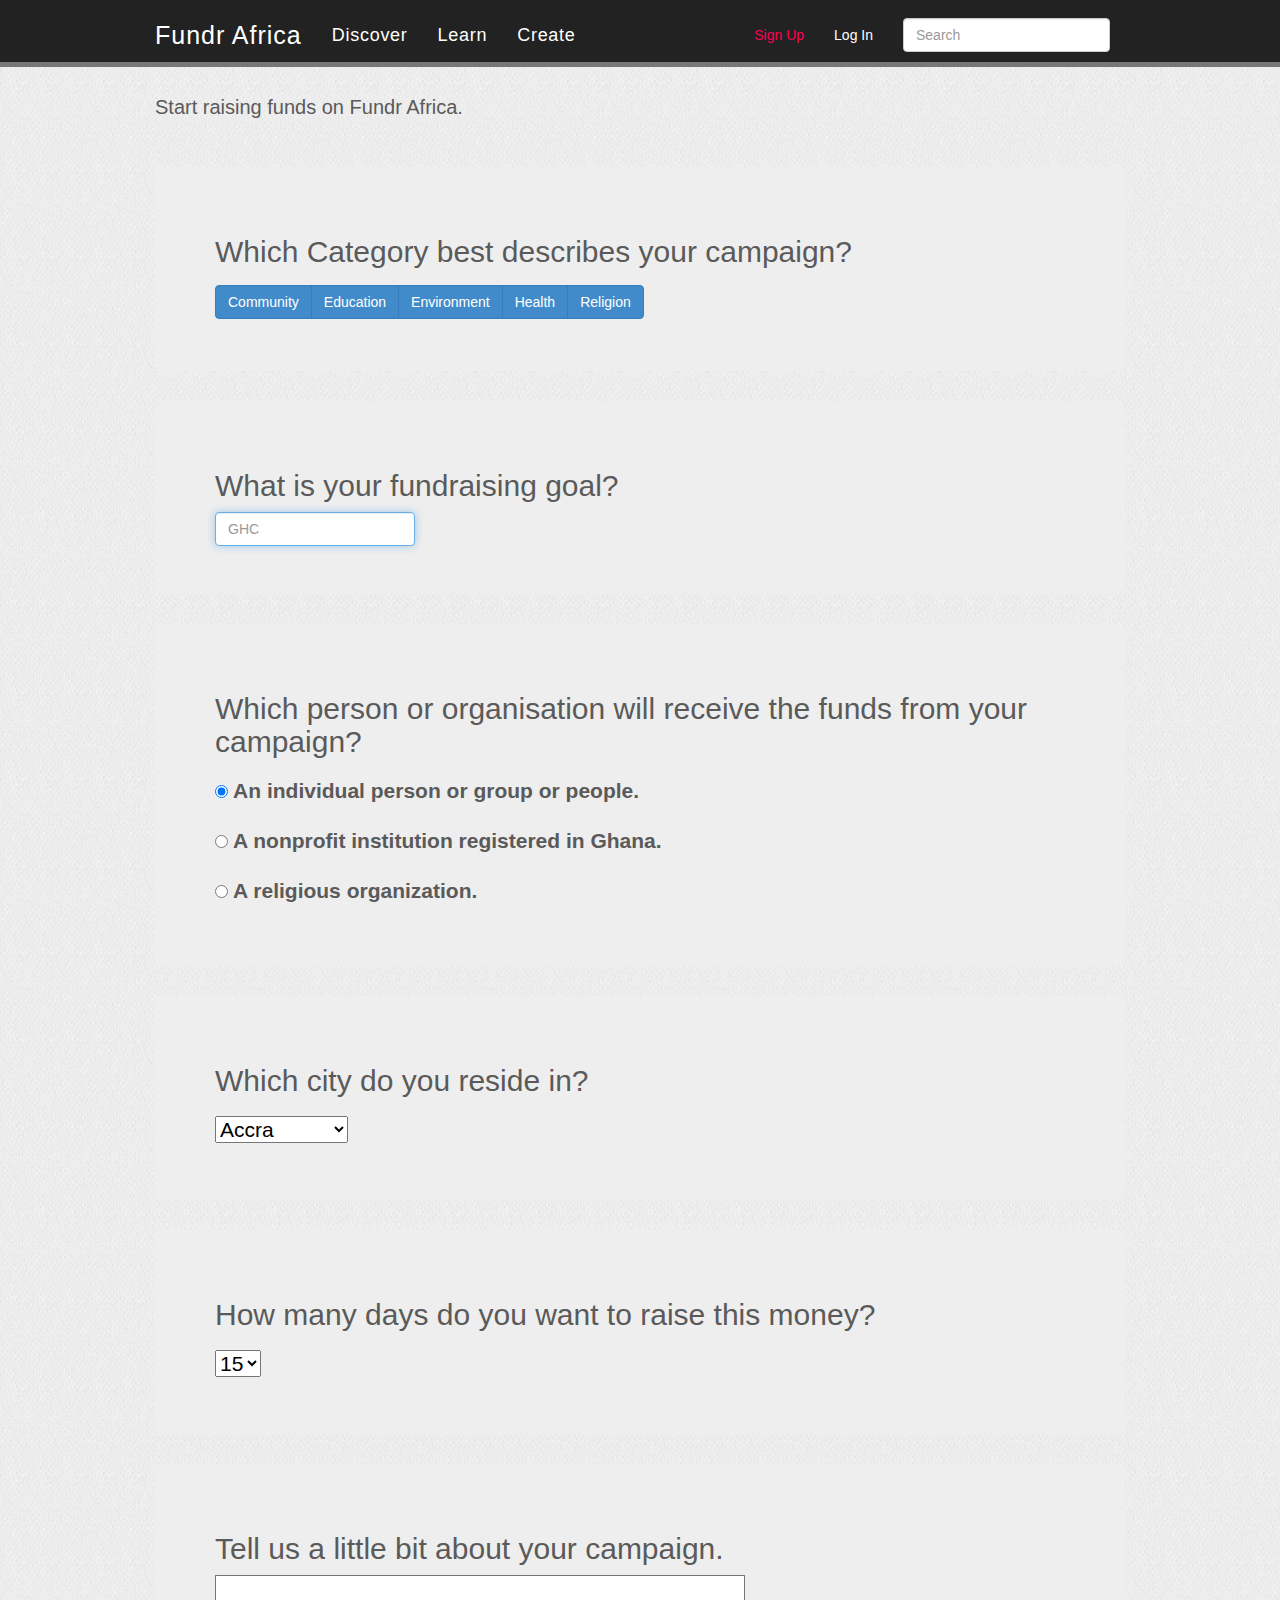
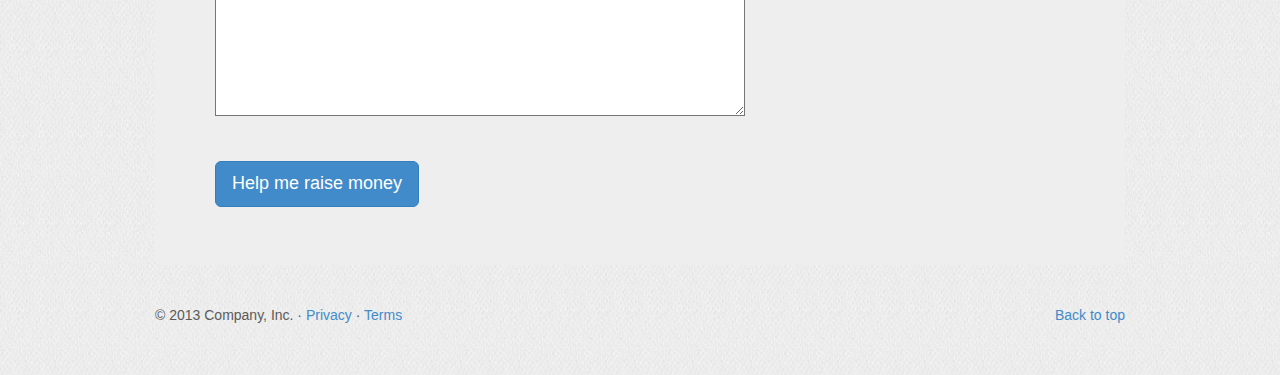
==== create.html @ 102aa0db "first commit" ====
<!DOCTYPE html>
<html lang="en">
  <head>
    <meta charset="utf-8">
    <meta name="viewport" content="width=device-width, initial-scale=1.0">
    <meta name="description" content="">
    <meta name="author" content="">

    <title>Fundr Africa</title>

    <!-- Bootstrap core CSS -->
    <link href="css/bootstrap.css" rel="stylesheet">

    <!-- HTML5 shim and Respond.js IE8 support of HTML5 elements and media queries -->
    <!--[if lt IE 9]>
      <script src="../../assets/js/html5shiv.js"></script>
      <script src="../../assets/js/respond.min.js"></script>
    <![endif]-->

    <!-- Custom styles for this template -->
    <link href="css/carousel.css" rel="stylesheet">

     <link href="css/nav.css" rel="stylesheet">

     <link href="css/buttons.css" rel="stylesheet">

  </head>
<!-- NAVBAR
================================================== -->
  <body>
    <div class="navbar-wrapper mynavbar-wrapper">
      <!--div class="container"-->

        <div class="navbar navbar-inverse navbar-static-top mynavbar">
          <div class="container mycontainer">
            <div class="navbar-header">
              <button type="button" class="navbar-toggle" data-toggle="collapse" data-target=".navbar-collapse">
                <span class="icon-bar"></span>
                <span class="icon-bar"></span>
                <span class="icon-bar"></span>
              </button>
              <a class="navbar-brand title" href="#">Fundr Africa</a>
            </div>
            <div class="navbar-collapse collapse">
              <ul class="nav navbar-nav">
                <li><a class="text" href="discover.html">Discover</a></li>
                <li><a class="text" href="#about">Learn</a></li>
                <li><a class="text" href="#contact">Create</a></li>
              </ul>

              <ul class="nav navbar-nav navbar-right">
                <li><a id="signin"href="#">Sign Up</a></li>
                <li><a href="#about">Log In</a></li>
                <li>
                  <form class="navbar-form navbar-right hidden-md" role="search">
                    <div class="form-group">
                      <input type="text" class="form-control" placeholder="Search">
                    </div>
                  </form>
                </li>
              </ul>
              
            </div>


          </div>
        <!--/div-->

      </div>
    </div>

    <div class="sub-header">
      <div class="container mycontainer">
      <p class="tagline">Start raising funds on Fundr Africa.</p></div>
    </div>


    <!-- Carousel
    ================================================== -->
    <div class="container mycontainer">
      <div class="jumbotron">
        <h2>Which Category best describes your campaign?</h2>
        <div class="btn-group" data-toggle="buttons">
          <label class="btn btn-primary">
            <input type="radio" name="options" id="option1"> Community
          </label>
          <label class="btn btn-primary">
            <input type="radio" name="options" id="option2"> Education
          </label>
          <label class="btn btn-primary">
            <input type="radio" name="options" id="option3"> Environment
          </label>
          <label class="btn btn-primary">
            <input type="radio" name="options" id="option3"> Health
          </label>
          <label class="btn btn-primary">
            <input type="radio" name="options" id="option3"> Religion
          </label>
        </div>
        
      </div>
      
      <div class="jumbotron">
        <h2>What is your fundraising goal?</h2>
        <input type="text" class="form-control amount" placeholder="GHC" autofocus>
      
      </div>

      <div class="jumbotron">
        <h2>Which person or organisation will receive the funds from your campaign?</h2>
        <div class="clearfix">
            <div class="input">
              
                  <label>
                    <input type="radio" checked name="optionsRadios" value="option1" />
                    <span>An individual person or group or people.</span>
                  </label>
                
                  <label>
                    <input type="radio" name="optionsRadios" value="option2" />
                    <span>A nonprofit institution registered in Ghana.</span>
                  </label>
                  <br>
                  <label>
                    <input type="radio" name="optionsRadios" value="option3" />
                    <span>A religious organization.</span>
                  </label>
                
            </div>
          </div><!-- /clearfix -->
      </div>

      <div class="jumbotron">
        <h2>Which city do you reside in?</h2>
        <div class="clearfix">
          
            <div class="input">
              <select name="normalSelect" id="normalSelect">
                <option>Accra</option>
                <option>Kumasi</option>
                <option>Takoradi</option>
                <option>Tamale</option>
                <option>Cape Coast</option>
              </select>
            </div>
      </div>
    </div>

    <div class="jumbotron">
        <h2>How many days do you want to raise this money?</h2>
        <div class="clearfix">
          
            <div class="input">
              <select name="normalSelect" id="normalSelect">
                <option>15</option>
                <option>30</option>
                <option>45</option>
              </select>
            </div>
      </div>
    </div>


      <div class="jumbotron">
        <h2>Tell us a little bit about your campaign.</h2>
        <div class="clearfix">
            <div class="input">
              <textarea class="xxlarge" id="textarea2" name="textarea2" rows="3"></textarea>
            </div>
      </div>
      <br>
      <p><a class="btn btn-lg btn-primary" href="#">Help me raise money</a></p>
    </div>

    </div>


    <!-- Marketing messaging and featurettes
    ================================================== -->
    <!-- Wrap the rest of the page in another container to center all the content. -->

    <div class="container marketing mycontainer">

     
      <!-- FOOTER -->
      <footer>
        <p class="pull-right"><a href="#">Back to top</a></p>
        <p>&copy; 2013 Company, Inc. &middot; <a href="#">Privacy</a> &middot; <a href="#">Terms</a></p>
      </footer>

    </div><!-- /.container -->


    <!-- Bootstrap core JavaScript
    ================================================== -->
    <!-- Placed at the end of the document so the pages load faster -->
    <script src="js/jquery.js"></script>
    <script src="js/bootstrap.min.js"></script>
    <script src="js/holder.js"></script>
  </body>
</html>
---- css/carousel.css ----
/* GLOBAL STYLES
-------------------------------------------------- */
/* Padding below the footer and lighter body text */

body {
  padding-bottom: 40px;
  color: #5a5a5a;
  background: url(../images/background.jpg);
}



/* CUSTOMIZE THE NAVBAR
-------------------------------------------------- */

/* Special class on .container surrounding .navbar, used for positioning it into place. */
.navbar-wrapper {
  position: relative;
  z-index: 15;
}


/* CUSTOMIZE THE CAROUSEL
-------------------------------------------------- */

/* Carousel base class */
.carousel {
  margin-bottom: 60px;

  /* Negative margin to pull up carousel. 90px is roughly margins and height of navbar. */
  margin-top: 0px;
}
/* Since positioning the image, we need to help out the caption */
.carousel-caption {
  z-index: 10;
}

/* Declare heights because of positioning of img element */
.carousel .item {
  height: 400px;
  background-color: #777;

}
.carousel-inner > .item > img {
  position: absolute;
  top: 0;
  left: 0;
  min-width: 100%;
  height: 500px;
}

.carousel-inner {
  border-radius: 20px;
}

.mycontrol{
  border-radius: 20px;
}


/* MARKETING CONTENT
-------------------------------------------------- */

/* Pad the edges of the mobile views a bit */
.marketing {
  padding-left: 15px;
  padding-right: 15px;
}

/* Center align the text within the three columns below the carousel */
.marketing .col-lg-4 {
  text-align: center;
  margin-bottom: 20px;
}
.marketing h2 {
  font-weight: normal;
}
.marketing .col-lg-4 p {
  margin-left: 10px;
  margin-right: 10px;
}


/* Featurettes
------------------------- */

.featurette-divider {
  margin: 80px 0; /* Space out the Bootstrap <hr> more */
}

/* Thin out the marketing headings */
.featurette-heading {
  font-weight: 300;
  line-height: 1;
  letter-spacing: -1px;
}

.mycarousel {
  position: relative;
  
}

.amount {
  width: 200px;
}
---- css/nav.css ----
.mynavbar-wrapper {
	margin-top: 0px;
}

.navbar-wrapper .mynavbar {
	border-radius: 0px;
	border-bottom: 5px solid #777777;
	height: 67px;
}

.navbar-inverse .title {
	color: white;
	font-family: Arial, sans-serif;
	font-size: 25px;
	letter-spacing: 0.04em;
}

.text {
	color: white;
	font-family: Arial, sans-serif;
	font-size: 18px;
	letter-spacing: 0.04em;
}

.mycontainer {
	margin-top: 10px;
	padding-left: 100px;
	padding-right: 100px;
}

#signin {
	color: #ff0051;
}

.tagline {
	font-size: 20px;
	font-family: Arial, sans-serif;
	line-height: 80px;
}

.sub-header {
	background: url(http://www.indiegogo.com/assets/bg_sub_header-228433c65bb61fa2887e3da4fc517e6c.jpg);
	margin-top: -20px;
}

.input-xxlarge,input.xxlarge,textarea.xxlarge,select.xxlarge{width:530px;}
textarea.xxlarge{overflow-y:auto;}
---- css/buttons.css ----
.button {
   border-top: 1px solid #f7fcff;
   background: #757575;
   background: -webkit-gradient(linear, left top, left bottom, from(#ffffff), to(#757575));
   background: -webkit-linear-gradient(top, #ffffff, #757575);
   background: -moz-linear-gradient(top, #ffffff, #757575);
   background: -ms-linear-gradient(top, #ffffff, #757575);
   background: -o-linear-gradient(top, #ffffff, #757575);
   padding: 50px 60px;
   -webkit-border-radius: 8px;
   -moz-border-radius: 8px;
   border-radius: 8px;
   -webkit-box-shadow: rgba(0,0,0,1) 0 1px 0;
   -moz-box-shadow: rgba(0,0,0,1) 0 1px 0;
   box-shadow: rgba(0,0,0,1) 0 1px 0;
   text-shadow: rgba(0,0,0,.4) 0 1px 0;
   color: #0d0c0d;
   font-size: 10px;
   font-family: 'Lucida Grande', Helvetica, Arial, Sans-Serif;
   text-decoration: none;
   vertical-align: middle;
   }
.button:hover {
   border-top-color: #eb125b;
   background: #eb125b;
   color: #ccc;
   }
.button:active {
   border-top-color: #1b435e;
   background: #1b435e;
   }

.col-lg-3 {
   margin-top: 45px;
}

.button2 {
   position: relative;
   top: 123px;
}

.button3 {
   position: relative;
   top: 246px;
}
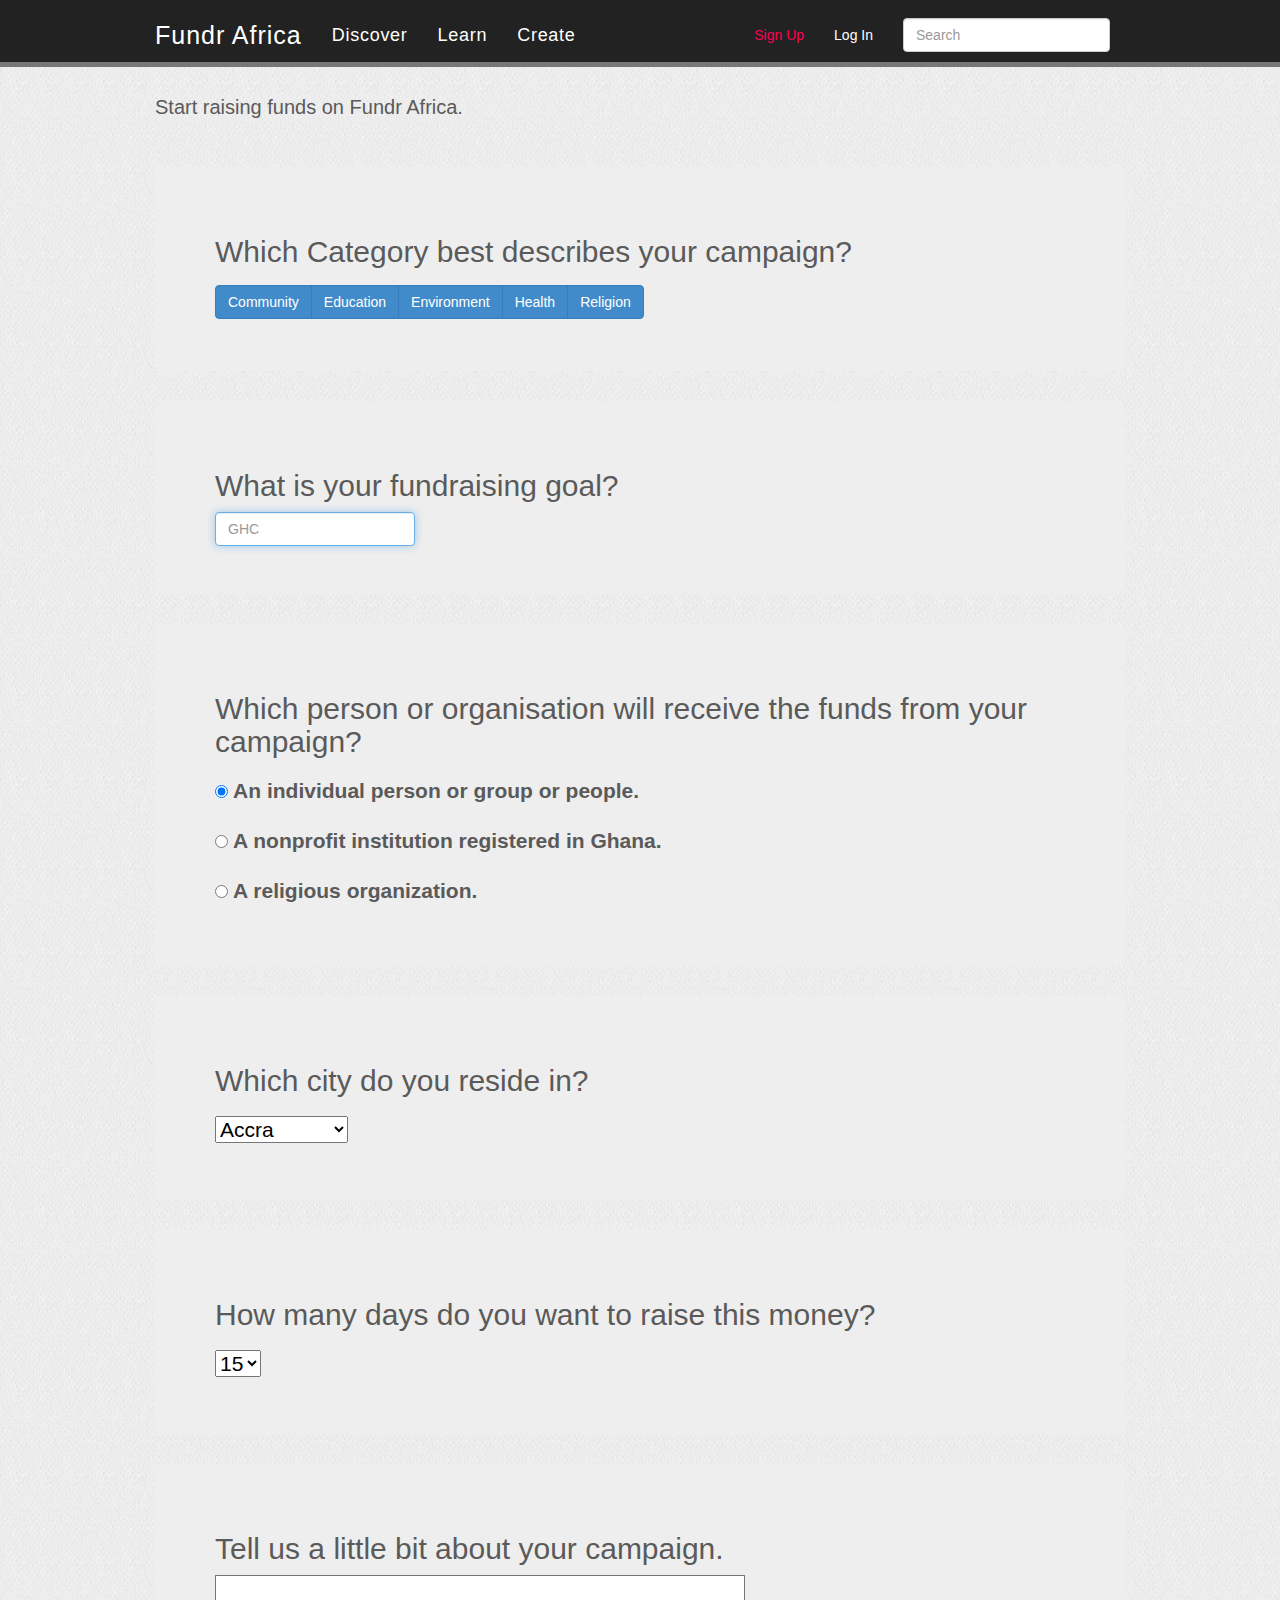
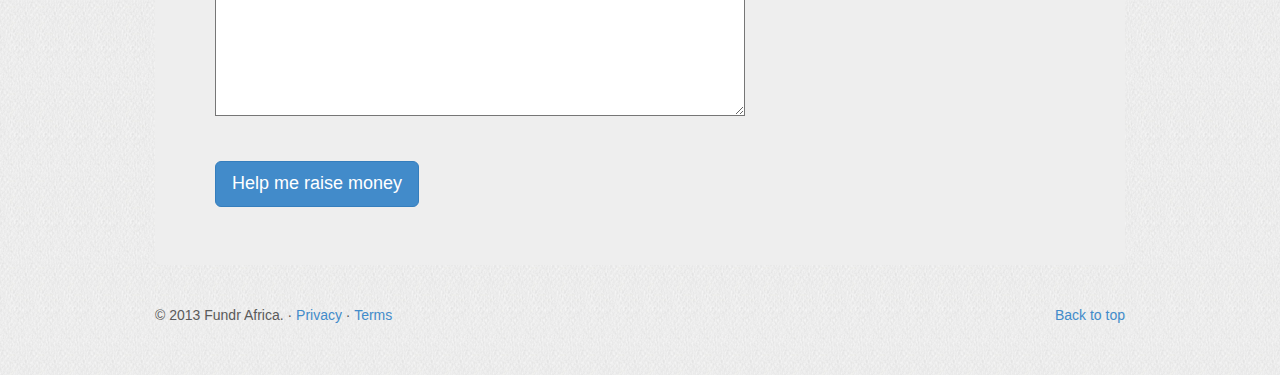
==== commit 1ed86bea: "Upgrade to first commit" ====
--- a/create.html
+++ b/create.html
@@ -40,13 +40,13 @@
                 <span class="icon-bar"></span>
                 <span class="icon-bar"></span>
               </button>
-              <a class="navbar-brand title" href="#">Fundr Africa</a>
+              <a class="navbar-brand title" href="index.html">Fundr Africa</a>
             </div>
             <div class="navbar-collapse collapse">
               <ul class="nav navbar-nav">
                 <li><a class="text" href="discover.html">Discover</a></li>
-                <li><a class="text" href="#about">Learn</a></li>
-                <li><a class="text" href="#contact">Create</a></li>
+                <li><a class="text" href="learn.html">Learn</a></li>
+                <li><a class="text" href="#">Create</a></li>
               </ul>
 
               <ul class="nav navbar-nav navbar-right">
@@ -186,7 +186,7 @@
       <!-- FOOTER -->
       <footer>
         <p class="pull-right"><a href="#">Back to top</a></p>
-        <p>&copy; 2013 Company, Inc. &middot; <a href="#">Privacy</a> &middot; <a href="#">Terms</a></p>
+        <p>&copy;  2013 Fundr Africa. &middot; <a href="#">Privacy</a> &middot; <a href="#">Terms</a></p>
       </footer>
 
     </div><!-- /.container -->
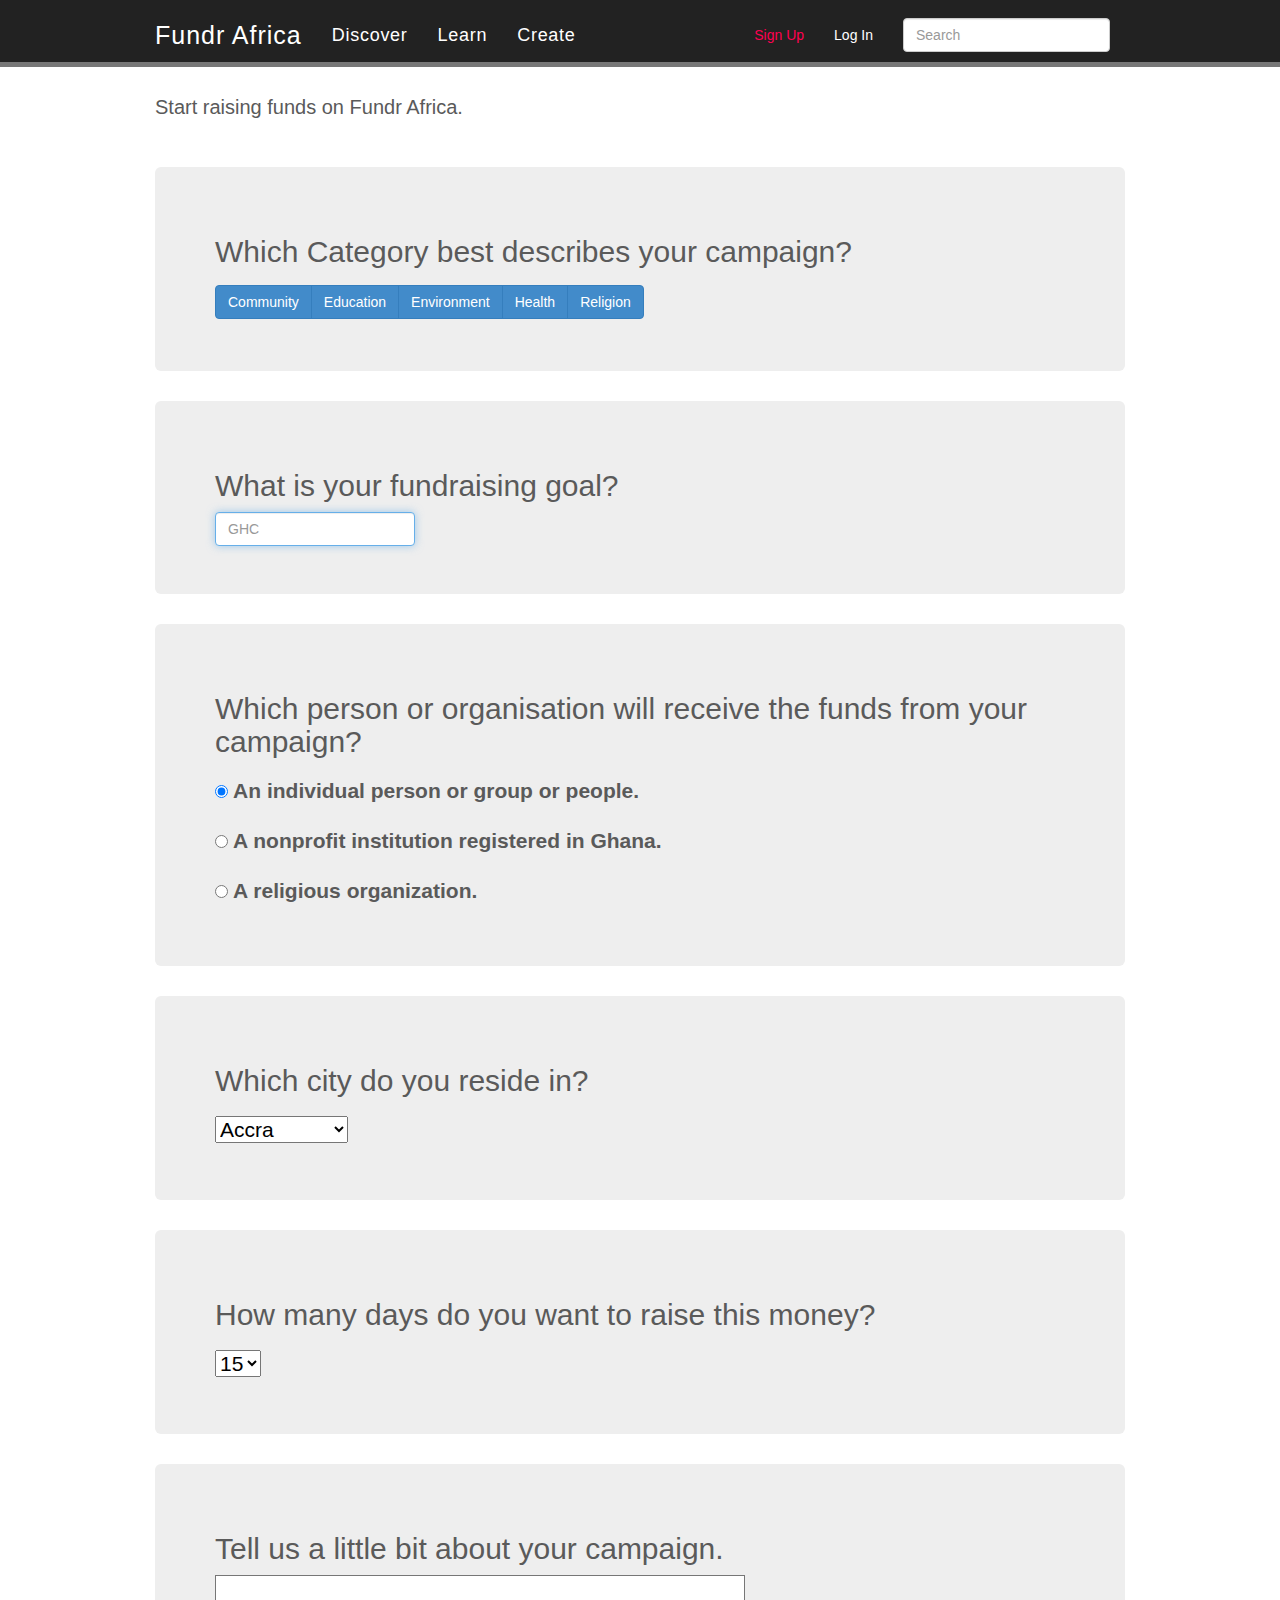
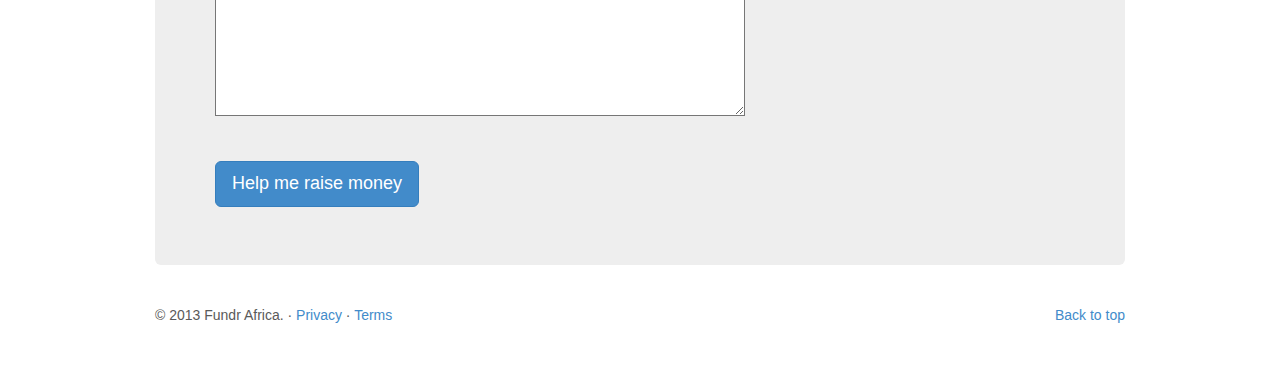
==== commit ef1f0791: "changed file directory" ====
--- a/create.html
+++ b/create.html
@@ -10,7 +10,7 @@
     <title>Fundr Africa</title>
 
     <!-- Bootstrap core CSS -->
-    <link href="css/bootstrap.css" rel="stylesheet">
+    <link href="stylesheets/css/bootstrap.css" rel="stylesheet">
 
     <!-- HTML5 shim and Respond.js IE8 support of HTML5 elements and media queries -->
     <!--[if lt IE 9]>
@@ -19,11 +19,11 @@
     <![endif]-->
 
     <!-- Custom styles for this template -->
-    <link href="css/carousel.css" rel="stylesheet">
-
-     <link href="css/nav.css" rel="stylesheet">
-
-     <link href="css/buttons.css" rel="stylesheet">
+    <link href="stylesheets/css/carousel.css" rel="stylesheet">
+
+     <link href="stylesheets/css/nav.css" rel="stylesheet">
+
+     <link href="stylesheets/css/buttons.css" rel="stylesheet">
 
   </head>
 <!-- NAVBAR
@@ -195,8 +195,8 @@
     <!-- Bootstrap core JavaScript
     ================================================== -->
     <!-- Placed at the end of the document so the pages load faster -->
-    <script src="js/jquery.js"></script>
-    <script src="js/bootstrap.min.js"></script>
-    <script src="js/holder.js"></script>
+    <script src="stylesheets/js/jquery.js"></script>
+    <script src="stylesheets/js/bootstrap.min.js"></script>
+    <script src="stylesheets/js/holder.js"></script>
   </body>
 </html>
--- a/stylesheets/css/carousel.css
+++ b/stylesheets/css/carousel.css
@@ -0,0 +1,108 @@
+/* GLOBAL STYLES
+-------------------------------------------------- */
+/* Padding below the footer and lighter body text */
+
+body {
+  padding-bottom: 40px;
+  color: #5a5a5a;
+  background: url(../images/background.jpg);
+}
+
+
+
+/* CUSTOMIZE THE NAVBAR
+-------------------------------------------------- */
+
+/* Special class on .container surrounding .navbar, used for positioning it into place. */
+.navbar-wrapper {
+  position: relative;
+  z-index: 15;
+}
+
+
+/* CUSTOMIZE THE CAROUSEL
+-------------------------------------------------- */
+
+/* Carousel base class */
+.carousel {
+  margin-bottom: 60px;
+
+  /* Negative margin to pull up carousel. 90px is roughly margins and height of navbar. */
+  margin-top: 0px;
+}
+/* Since positioning the image, we need to help out the caption */
+.carousel-caption {
+  z-index: 10;
+}
+
+/* Declare heights because of positioning of img element */
+.carousel .item {
+  height: 400px;
+  background-color: #777;
+
+}
+.carousel-inner > .item > img {
+  position: absolute;
+  top: 0;
+  left: 0;
+  min-width: 100%;
+  height: 500px;
+}
+
+.carousel-inner {
+  border-radius: 20px;
+}
+
+.mycontrol{
+  border-radius: 20px;
+}
+
+
+/* MARKETING CONTENT
+-------------------------------------------------- */
+
+/* Pad the edges of the mobile views a bit */
+.marketing {
+  padding-left: 15px;
+  padding-right: 15px;
+}
+
+/* Center align the text within the three columns below the carousel */
+.marketing .col-lg-4 {
+  text-align: center;
+  margin-bottom: 20px;
+}
+.marketing h2 {
+  font-weight: normal;
+}
+.marketing .col-lg-4 p {
+  margin-left: 10px;
+  margin-right: 10px;
+}
+
+
+/* Featurettes
+------------------------- */
+
+.featurette-divider {
+  margin: 80px 0; /* Space out the Bootstrap <hr> more */
+}
+
+/* Thin out the marketing headings */
+.featurette-heading {
+  font-weight: 300;
+  line-height: 1;
+  letter-spacing: -1px;
+}
+
+.mycarousel {
+  position: relative;
+  
+}
+
+.amount {
+  width: 200px;
+}
+
+
+
--- a/stylesheets/css/nav.css
+++ b/stylesheets/css/nav.css
@@ -0,0 +1,47 @@
+.mynavbar-wrapper {
+	margin-top: 0px;
+}
+
+.navbar-wrapper .mynavbar {
+	border-radius: 0px;
+	border-bottom: 5px solid #777777;
+	height: 67px;
+}
+
+.navbar-inverse .title {
+	color: white;
+	font-family: Arial, sans-serif;
+	font-size: 25px;
+	letter-spacing: 0.04em;
+}
+
+.text {
+	color: white;
+	font-family: Arial, sans-serif;
+	font-size: 18px;
+	letter-spacing: 0.04em;
+}
+
+.mycontainer {
+	margin-top: 10px;
+	padding-left: 100px;
+	padding-right: 100px;
+}
+
+#signin {
+	color: #ff0051;
+}
+
+.tagline {
+	font-size: 20px;
+	font-family: Arial, sans-serif;
+	line-height: 80px;
+}
+
+.sub-header {
+	background: url(http://www.indiegogo.com/assets/bg_sub_header-228433c65bb61fa2887e3da4fc517e6c.jpg);
+	margin-top: -20px;
+}
+
+.input-xxlarge,input.xxlarge,textarea.xxlarge,select.xxlarge{width:530px;}
+textarea.xxlarge{overflow-y:auto;}--- a/stylesheets/css/buttons.css
+++ b/stylesheets/css/buttons.css
@@ -0,0 +1,45 @@
+.button {
+   border-top: 1px solid #f7fcff;
+   background: #757575;
+   background: -webkit-gradient(linear, left top, left bottom, from(#ffffff), to(#757575));
+   background: -webkit-linear-gradient(top, #ffffff, #757575);
+   background: -moz-linear-gradient(top, #ffffff, #757575);
+   background: -ms-linear-gradient(top, #ffffff, #757575);
+   background: -o-linear-gradient(top, #ffffff, #757575);
+   padding: 50px 60px;
+   -webkit-border-radius: 8px;
+   -moz-border-radius: 8px;
+   border-radius: 8px;
+   -webkit-box-shadow: rgba(0,0,0,1) 0 1px 0;
+   -moz-box-shadow: rgba(0,0,0,1) 0 1px 0;
+   box-shadow: rgba(0,0,0,1) 0 1px 0;
+   text-shadow: rgba(0,0,0,.4) 0 1px 0;
+   color: #0d0c0d;
+   font-size: 10px;
+   font-family: 'Lucida Grande', Helvetica, Arial, Sans-Serif;
+   text-decoration: none;
+   vertical-align: middle;
+   }
+.button:hover {
+   border-top-color: #eb125b;
+   background: #eb125b;
+   color: #ccc;
+   }
+.button:active {
+   border-top-color: #1b435e;
+   background: #1b435e;
+   }
+
+.col-lg-3 {
+   margin-top: 45px;
+}
+
+.button2 {
+   position: relative;
+   top: 123px;
+}
+
+.button3 {
+   position: relative;
+   top: 246px;
+}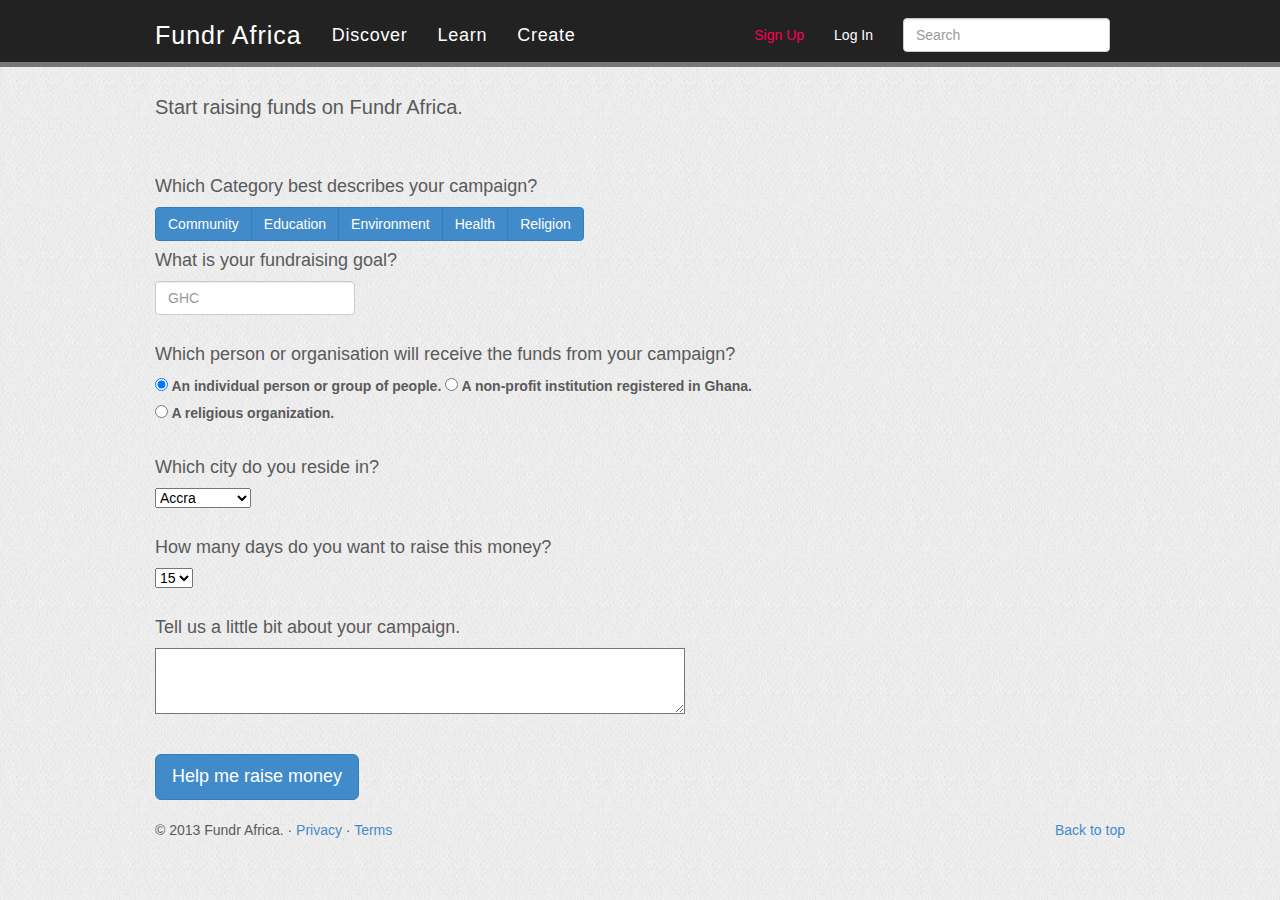
==== commit 3d0375a5: "Upgrade on Learn.html" ====
--- a/create.html
+++ b/create.html
@@ -10,7 +10,7 @@
     <title>Fundr Africa</title>
 
     <!-- Bootstrap core CSS -->
-    <link href="stylesheets/css/bootstrap.css" rel="stylesheet">
+    <link href="css/bootstrap.css" rel="stylesheet">
 
     <!-- HTML5 shim and Respond.js IE8 support of HTML5 elements and media queries -->
     <!--[if lt IE 9]>
@@ -19,11 +19,11 @@
     <![endif]-->
 
     <!-- Custom styles for this template -->
-    <link href="stylesheets/css/carousel.css" rel="stylesheet">
+    <link href="css/carousel.css" rel="stylesheet">
 
-     <link href="stylesheets/css/nav.css" rel="stylesheet">
+     <link href="css/nav.css" rel="stylesheet">
 
-     <link href="stylesheets/css/buttons.css" rel="stylesheet">
+     <link href="css/buttons.css" rel="stylesheet">
 
   </head>
 <!-- NAVBAR
@@ -51,7 +51,7 @@
 
               <ul class="nav navbar-nav navbar-right">
                 <li><a id="signin"href="#">Sign Up</a></li>
-                <li><a href="#about">Log In</a></li>
+                <li><a href="#">Log In</a></li>
                 <li>
                   <form class="navbar-form navbar-right hidden-md" role="search">
                     <div class="form-group">
@@ -78,9 +78,8 @@
 
     <!-- Carousel
     ================================================== -->
-    <div class="container mycontainer">
-      <div class="jumbotron">
-        <h2>Which Category best describes your campaign?</h2>
+    <div class="container mycontainer"> 
+        <h4>Which Category best describes your campaign?</h4>
         <div class="btn-group" data-toggle="buttons">
           <label class="btn btn-primary">
             <input type="radio" name="options" id="option1"> Community
@@ -97,42 +96,36 @@
           <label class="btn btn-primary">
             <input type="radio" name="options" id="option3"> Religion
           </label>
-        </div>
-        
-      </div>
+        </div>  
+        <br>
       
-      <div class="jumbotron">
-        <h2>What is your fundraising goal?</h2>
-        <input type="text" class="form-control amount" placeholder="GHC" autofocus>
+        <h4>What is your fundraising goal?</h4> 
+        <input class="form-control amount" name="amount" type="number" min="1" title='Target Amount (Amount: Any amount above GHC 1+)' placeholder="GHC" required><br>
       
-      </div>
-
-      <div class="jumbotron">
-        <h2>Which person or organisation will receive the funds from your campaign?</h2>
+      
+        <h4>Which person or organisation will receive the funds from your campaign?</h4>
         <div class="clearfix">
             <div class="input">
               
                   <label>
-                    <input type="radio" checked name="optionsRadios" value="option1" />
-                    <span>An individual person or group or people.</span>
+                    <input type="radio" checked name="optionsRadios" value="persons" />
+                    <span>An individual person or group of people.</span>
                   </label>
                 
                   <label>
-                    <input type="radio" name="optionsRadios" value="option2" />
-                    <span>A nonprofit institution registered in Ghana.</span>
+                    <input type="radio" name="optionsRadios" value="ngo" />
+                    <span>A non-profit institution registered in Ghana.</span>
                   </label>
                   <br>
                   <label>
-                    <input type="radio" name="optionsRadios" value="option3" />
+                    <input type="radio" name="optionsRadios" value="reli_org" />
                     <span>A religious organization.</span>
                   </label>
                 
             </div>
-          </div><!-- /clearfix -->
-      </div>
+          </div><br><!-- /clearfix -->  
 
-      <div class="jumbotron">
-        <h2>Which city do you reside in?</h2>
+        <h4>Which city do you reside in?</h4>
         <div class="clearfix">
           
             <div class="input">
@@ -144,11 +137,9 @@
                 <option>Cape Coast</option>
               </select>
             </div>
-      </div>
-    </div>
-
-    <div class="jumbotron">
-        <h2>How many days do you want to raise this money?</h2>
+        </div><br>
+ 
+        <h4>How many days do you want to raise this money?</h4>
         <div class="clearfix">
           
             <div class="input">
@@ -158,22 +149,20 @@
                 <option>45</option>
               </select>
             </div>
-      </div>
-    </div>
+        </div><br>
 
-
-      <div class="jumbotron">
-        <h2>Tell us a little bit about your campaign.</h2>
+ 
+        <h4>Tell us a little bit about your campaign.</h4>
         <div class="clearfix">
             <div class="input">
               <textarea class="xxlarge" id="textarea2" name="textarea2" rows="3"></textarea>
             </div>
       </div>
-      <br>
+      <br><br>
       <p><a class="btn btn-lg btn-primary" href="#">Help me raise money</a></p>
-    </div>
 
-    </div>
+      </div>
+ 
 
 
     <!-- Marketing messaging and featurettes
@@ -195,8 +184,8 @@
     <!-- Bootstrap core JavaScript
     ================================================== -->
     <!-- Placed at the end of the document so the pages load faster -->
-    <script src="stylesheets/js/jquery.js"></script>
-    <script src="stylesheets/js/bootstrap.min.js"></script>
-    <script src="stylesheets/js/holder.js"></script>
+    <script src="js/jquery.js"></script>
+    <script src="js/bootstrap.min.js"></script>
+    <script src="js/holder.js"></script>
   </body>
 </html>
--- a/css/carousel.css
+++ b/css/carousel.css
@@ -0,0 +1,108 @@
+/* GLOBAL STYLES
+-------------------------------------------------- */
+/* Padding below the footer and lighter body text */
+
+body {
+  padding-bottom: 40px;
+  color: #5a5a5a;
+  background: url(../images/background.jpg);
+}
+
+
+
+/* CUSTOMIZE THE NAVBAR
+-------------------------------------------------- */
+
+/* Special class on .container surrounding .navbar, used for positioning it into place. */
+.navbar-wrapper {
+  position: relative;
+  z-index: 15;
+}
+
+
+/* CUSTOMIZE THE CAROUSEL
+-------------------------------------------------- */
+
+/* Carousel base class */
+.carousel {
+  margin-bottom: 60px;
+
+  /* Negative margin to pull up carousel. 90px is roughly margins and height of navbar. */
+  margin-top: 0px;
+}
+/* Since positioning the image, we need to help out the caption */
+.carousel-caption {
+  z-index: 10;
+}
+
+/* Declare heights because of positioning of img element */
+.carousel .item {
+  height: 400px;
+  background-color: #777;
+
+}
+.carousel-inner > .item > img {
+  position: absolute;
+  top: 0;
+  left: 0;
+  min-width: 100%;
+  height: 500px;
+}
+
+.carousel-inner {
+  border-radius: 20px;
+}
+
+.mycontrol{
+  border-radius: 20px;
+}
+
+
+/* MARKETING CONTENT
+-------------------------------------------------- */
+
+/* Pad the edges of the mobile views a bit */
+.marketing {
+  padding-left: 15px;
+  padding-right: 15px;
+}
+
+/* Center align the text within the three columns below the carousel */
+.marketing .col-lg-4 {
+  text-align: center;
+  margin-bottom: 20px;
+}
+.marketing h2 {
+  font-weight: normal;
+}
+.marketing .col-lg-4 p {
+  margin-left: 10px;
+  margin-right: 10px;
+}
+
+
+/* Featurettes
+------------------------- */
+
+.featurette-divider {
+  margin: 80px 0; /* Space out the Bootstrap <hr> more */
+}
+
+/* Thin out the marketing headings */
+.featurette-heading {
+  font-weight: 300;
+  line-height: 1;
+  letter-spacing: -1px;
+}
+
+.mycarousel {
+  position: relative;
+  
+}
+
+.amount {
+  width: 200px;
+}
+
+
+
--- a/css/nav.css
+++ b/css/nav.css
@@ -0,0 +1,47 @@
+.mynavbar-wrapper {
+	margin-top: 0px;
+}
+
+.navbar-wrapper .mynavbar {
+	border-radius: 0px;
+	border-bottom: 5px solid #777777;
+	height: 67px;
+}
+
+.navbar-inverse .title {
+	color: white;
+	font-family: Arial, sans-serif;
+	font-size: 25px;
+	letter-spacing: 0.04em;
+}
+
+.text {
+	color: white;
+	font-family: Arial, sans-serif;
+	font-size: 18px;
+	letter-spacing: 0.04em;
+}
+
+.mycontainer {
+	margin-top: 10px;
+	padding-left: 100px;
+	padding-right: 100px;
+}
+
+#signin {
+	color: #ff0051;
+}
+
+.tagline {
+	font-size: 20px;
+	font-family: Arial, sans-serif;
+	line-height: 80px;
+}
+
+.sub-header {
+	background: url(http://www.indiegogo.com/assets/bg_sub_header-228433c65bb61fa2887e3da4fc517e6c.jpg);
+	margin-top: -20px;
+}
+
+.input-xxlarge,input.xxlarge,textarea.xxlarge,select.xxlarge{width:530px;}
+textarea.xxlarge{overflow-y:auto;}--- a/css/buttons.css
+++ b/css/buttons.css
@@ -0,0 +1,45 @@
+.button {
+   border-top: 1px solid #f7fcff;
+   background: #757575;
+   background: -webkit-gradient(linear, left top, left bottom, from(#ffffff), to(#757575));
+   background: -webkit-linear-gradient(top, #ffffff, #757575);
+   background: -moz-linear-gradient(top, #ffffff, #757575);
+   background: -ms-linear-gradient(top, #ffffff, #757575);
+   background: -o-linear-gradient(top, #ffffff, #757575);
+   padding: 50px 60px;
+   -webkit-border-radius: 8px;
+   -moz-border-radius: 8px;
+   border-radius: 8px;
+   -webkit-box-shadow: rgba(0,0,0,1) 0 1px 0;
+   -moz-box-shadow: rgba(0,0,0,1) 0 1px 0;
+   box-shadow: rgba(0,0,0,1) 0 1px 0;
+   text-shadow: rgba(0,0,0,.4) 0 1px 0;
+   color: #0d0c0d;
+   font-size: 10px;
+   font-family: 'Lucida Grande', Helvetica, Arial, Sans-Serif;
+   text-decoration: none;
+   vertical-align: middle;
+   }
+.button:hover {
+   border-top-color: #eb125b;
+   background: #eb125b;
+   color: #ccc;
+   }
+.button:active {
+   border-top-color: #1b435e;
+   background: #1b435e;
+   }
+
+.col-lg-3 {
+   margin-top: 45px;
+}
+
+.button2 {
+   position: relative;
+   top: 123px;
+}
+
+.button3 {
+   position: relative;
+   top: 246px;
+}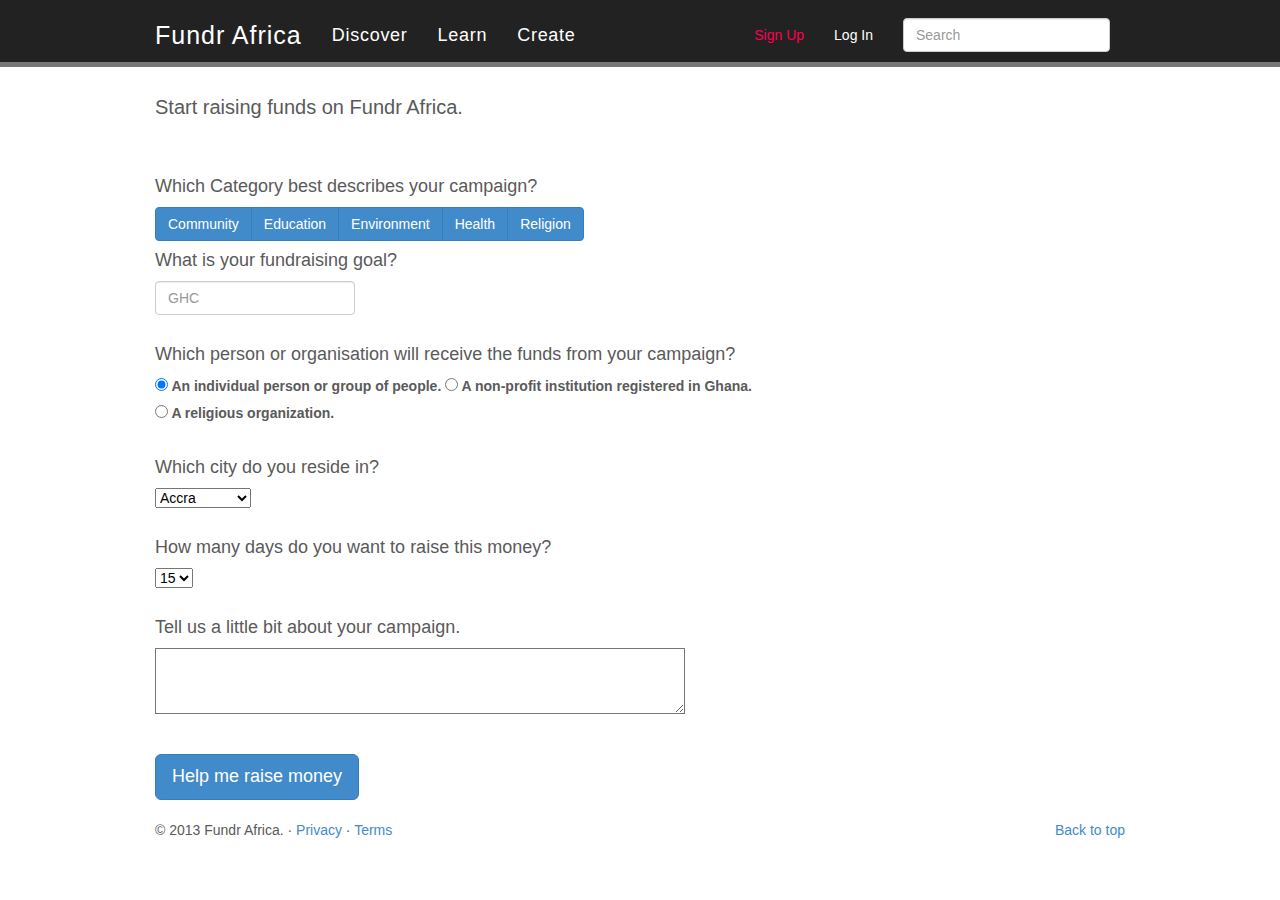
==== commit 6f538bf4: "Merge branch 'master' of https://github.com/osborn/fundr_africa" ====
--- a/create.html
+++ b/create.html
@@ -10,7 +10,7 @@
     <title>Fundr Africa</title>
 
     <!-- Bootstrap core CSS -->
-    <link href="css/bootstrap.css" rel="stylesheet">
+    <link href="stylesheets/css/bootstrap.css" rel="stylesheet">
 
     <!-- HTML5 shim and Respond.js IE8 support of HTML5 elements and media queries -->
     <!--[if lt IE 9]>
@@ -19,11 +19,11 @@
     <![endif]-->
 
     <!-- Custom styles for this template -->
-    <link href="css/carousel.css" rel="stylesheet">
+    <link href="stylesheets/css/carousel.css" rel="stylesheet">
 
-     <link href="css/nav.css" rel="stylesheet">
+     <link href="stylesheets/css/nav.css" rel="stylesheet">
 
-     <link href="css/buttons.css" rel="stylesheet">
+     <link href="stylesheets/css/buttons.css" rel="stylesheet">
 
   </head>
 <!-- NAVBAR
@@ -184,8 +184,8 @@
     <!-- Bootstrap core JavaScript
     ================================================== -->
     <!-- Placed at the end of the document so the pages load faster -->
-    <script src="js/jquery.js"></script>
-    <script src="js/bootstrap.min.js"></script>
-    <script src="js/holder.js"></script>
+    <script src="stylesheets/js/jquery.js"></script>
+    <script src="stylesheets/js/bootstrap.min.js"></script>
+    <script src="stylesheets/js/holder.js"></script>
   </body>
 </html>
--- a/stylesheets/css/carousel.css
+++ b/stylesheets/css/carousel.css
@@ -0,0 +1,108 @@
+/* GLOBAL STYLES
+-------------------------------------------------- */
+/* Padding below the footer and lighter body text */
+
+body {
+  padding-bottom: 40px;
+  color: #5a5a5a;
+  background: url(../images/background.jpg);
+}
+
+
+
+/* CUSTOMIZE THE NAVBAR
+-------------------------------------------------- */
+
+/* Special class on .container surrounding .navbar, used for positioning it into place. */
+.navbar-wrapper {
+  position: relative;
+  z-index: 15;
+}
+
+
+/* CUSTOMIZE THE CAROUSEL
+-------------------------------------------------- */
+
+/* Carousel base class */
+.carousel {
+  margin-bottom: 60px;
+
+  /* Negative margin to pull up carousel. 90px is roughly margins and height of navbar. */
+  margin-top: 0px;
+}
+/* Since positioning the image, we need to help out the caption */
+.carousel-caption {
+  z-index: 10;
+}
+
+/* Declare heights because of positioning of img element */
+.carousel .item {
+  height: 400px;
+  background-color: #777;
+
+}
+.carousel-inner > .item > img {
+  position: absolute;
+  top: 0;
+  left: 0;
+  min-width: 100%;
+  height: 500px;
+}
+
+.carousel-inner {
+  border-radius: 20px;
+}
+
+.mycontrol{
+  border-radius: 20px;
+}
+
+
+/* MARKETING CONTENT
+-------------------------------------------------- */
+
+/* Pad the edges of the mobile views a bit */
+.marketing {
+  padding-left: 15px;
+  padding-right: 15px;
+}
+
+/* Center align the text within the three columns below the carousel */
+.marketing .col-lg-4 {
+  text-align: center;
+  margin-bottom: 20px;
+}
+.marketing h2 {
+  font-weight: normal;
+}
+.marketing .col-lg-4 p {
+  margin-left: 10px;
+  margin-right: 10px;
+}
+
+
+/* Featurettes
+------------------------- */
+
+.featurette-divider {
+  margin: 80px 0; /* Space out the Bootstrap <hr> more */
+}
+
+/* Thin out the marketing headings */
+.featurette-heading {
+  font-weight: 300;
+  line-height: 1;
+  letter-spacing: -1px;
+}
+
+.mycarousel {
+  position: relative;
+  
+}
+
+.amount {
+  width: 200px;
+}
+
+
+
--- a/stylesheets/css/nav.css
+++ b/stylesheets/css/nav.css
@@ -0,0 +1,47 @@
+.mynavbar-wrapper {
+	margin-top: 0px;
+}
+
+.navbar-wrapper .mynavbar {
+	border-radius: 0px;
+	border-bottom: 5px solid #777777;
+	height: 67px;
+}
+
+.navbar-inverse .title {
+	color: white;
+	font-family: Arial, sans-serif;
+	font-size: 25px;
+	letter-spacing: 0.04em;
+}
+
+.text {
+	color: white;
+	font-family: Arial, sans-serif;
+	font-size: 18px;
+	letter-spacing: 0.04em;
+}
+
+.mycontainer {
+	margin-top: 10px;
+	padding-left: 100px;
+	padding-right: 100px;
+}
+
+#signin {
+	color: #ff0051;
+}
+
+.tagline {
+	font-size: 20px;
+	font-family: Arial, sans-serif;
+	line-height: 80px;
+}
+
+.sub-header {
+	background: url(http://www.indiegogo.com/assets/bg_sub_header-228433c65bb61fa2887e3da4fc517e6c.jpg);
+	margin-top: -20px;
+}
+
+.input-xxlarge,input.xxlarge,textarea.xxlarge,select.xxlarge{width:530px;}
+textarea.xxlarge{overflow-y:auto;}--- a/stylesheets/css/buttons.css
+++ b/stylesheets/css/buttons.css
@@ -0,0 +1,45 @@
+.button {
+   border-top: 1px solid #f7fcff;
+   background: #757575;
+   background: -webkit-gradient(linear, left top, left bottom, from(#ffffff), to(#757575));
+   background: -webkit-linear-gradient(top, #ffffff, #757575);
+   background: -moz-linear-gradient(top, #ffffff, #757575);
+   background: -ms-linear-gradient(top, #ffffff, #757575);
+   background: -o-linear-gradient(top, #ffffff, #757575);
+   padding: 50px 60px;
+   -webkit-border-radius: 8px;
+   -moz-border-radius: 8px;
+   border-radius: 8px;
+   -webkit-box-shadow: rgba(0,0,0,1) 0 1px 0;
+   -moz-box-shadow: rgba(0,0,0,1) 0 1px 0;
+   box-shadow: rgba(0,0,0,1) 0 1px 0;
+   text-shadow: rgba(0,0,0,.4) 0 1px 0;
+   color: #0d0c0d;
+   font-size: 10px;
+   font-family: 'Lucida Grande', Helvetica, Arial, Sans-Serif;
+   text-decoration: none;
+   vertical-align: middle;
+   }
+.button:hover {
+   border-top-color: #eb125b;
+   background: #eb125b;
+   color: #ccc;
+   }
+.button:active {
+   border-top-color: #1b435e;
+   background: #1b435e;
+   }
+
+.col-lg-3 {
+   margin-top: 45px;
+}
+
+.button2 {
+   position: relative;
+   top: 123px;
+}
+
+.button3 {
+   position: relative;
+   top: 246px;
+}